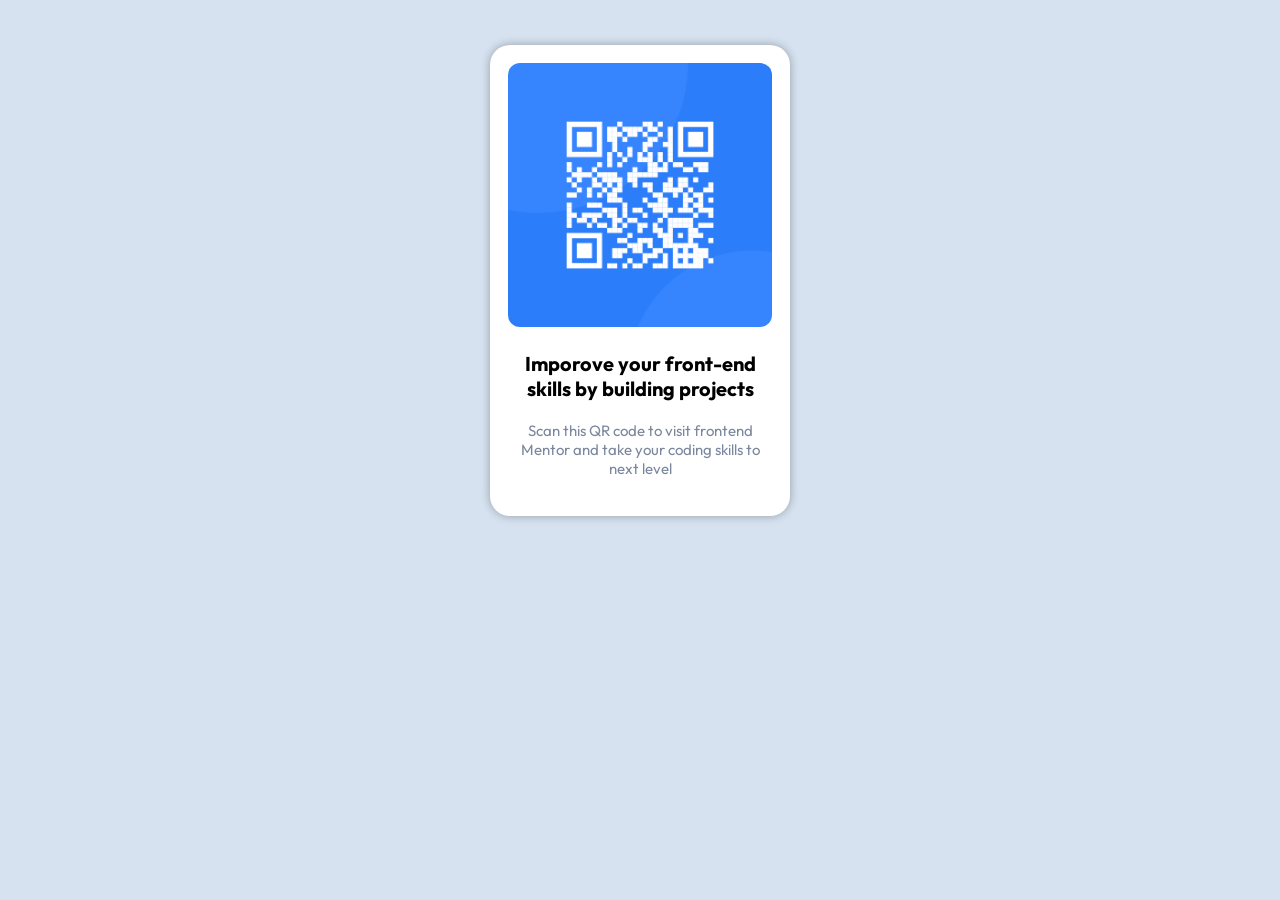
==== index.html @ 24ad77ec "First-Commit" ====
<!DOCTYPE html>
<html lang="en">
<head>
    <meta charset="UTF-8">
    <meta http-equiv="X-UA-Compatible" content="IE=edge">
    <meta name="viewport" content="width=device-width, initial-scale=1.0">
    <link rel="stylesheet" href="style.css">
    <link rel="preconnect" href="https://fonts.googleapis.com">
    <link rel="preconnect" href="https://fonts.gstatic.com" crossorigin>
    <link
        href="https://fonts.googleapis.com/css2?family=Josefin+Sans:ital,wght@0,300;0,400;1,100;1,200;1,500&family=Lora:ital,wght@1,400;1,500;1,600&family=Outfit&family=Rubik:wght@400;500;600;700&family=Varela&family=Varela+Round&display=swap"
        rel="stylesheet">
    <title>qrcode</title>
</head>
<body>
   <main>
        <div class="container">
        <div class="card">
            <div class="card-img">
              <img  class = "card-img"src = "/images/image-qr-code.png" alt = "qr-image">
            </div>
            <div class="text">
                <h4>Imporove your front-end skills by building projects</h4>
                <p>Scan this QR code to visit frontend Mentor and take your coding skills to next level </p>
            </div>
        </div>
    </div>
</main>
</body>
</html>
---- style.css ----
*{
    box-sizing: border-box;
    margin: 0;
  
}
body{
    background-color: hsl(212, 45%, 89%)
}
.container{
         max-width: 1000px;
        padding: 0 30px;
        margin: 0 auto;
    
}

.card{
   max-width: 300px;
   
   background-color: white;
   align-items: center;
   margin: 0 auto;
   /* border: 2px solid black; */
   box-shadow: 0 0 10px rgba(0, 0, 0, 0.3);
   border-radius: 20px;
   margin-top: 45px;
   padding: 18px;
}
.card-img{
    width: 100%;
    height: 60%;
    margin: 0 auto;
    border-radius: 12px;
    background-size: cover;
    


}
.text{
    font-family: Outfit;
    color:  hsl(218, 44%, 22%);
    /* max-width: 300px;
    margin: 0 auto; */
    
}
.text h4{
    color: black;
    margin-top: 20px;
    font-size: 20px;
    text-align: center;
    overflow: hidden;
    font-weight: 700;

}
.text p{
    color: black;
    margin-top: 20px;
    margin-bottom: 20px;
    /* letter-spacing: ; */
    text-align: center;
    font-size: 15px;
    font-weight: 400;
    color: hsl(220, 15%, 55%);


}
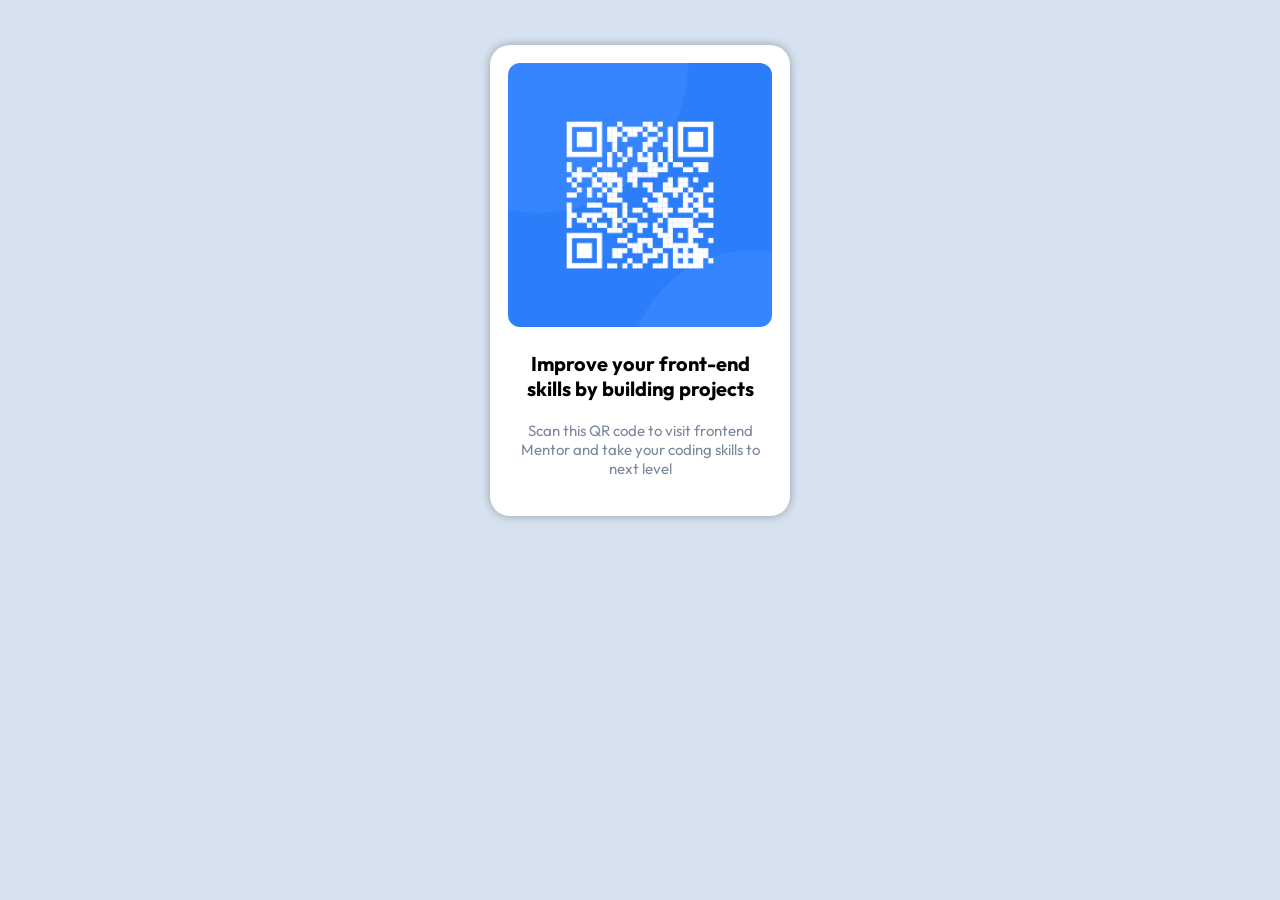
==== commit 3a3875e7: "FirstCommit" ====
--- a/index.html
+++ b/index.html
@@ -17,10 +17,10 @@
         <div class="container">
         <div class="card">
             <div class="card-img">
-              <img  class = "card-img"src = "/images/image-qr-code.png" alt = "qr-image">
+              <img  class = "card-img"src = "image-qr-code.png" alt = "qr-image">
             </div>
             <div class="text">
-                <h4>Imporove your front-end skills by building projects</h4>
+                <h4>Improve your front-end skills by building projects</h4>
                 <p>Scan this QR code to visit frontend Mentor and take your coding skills to next level </p>
             </div>
         </div>
